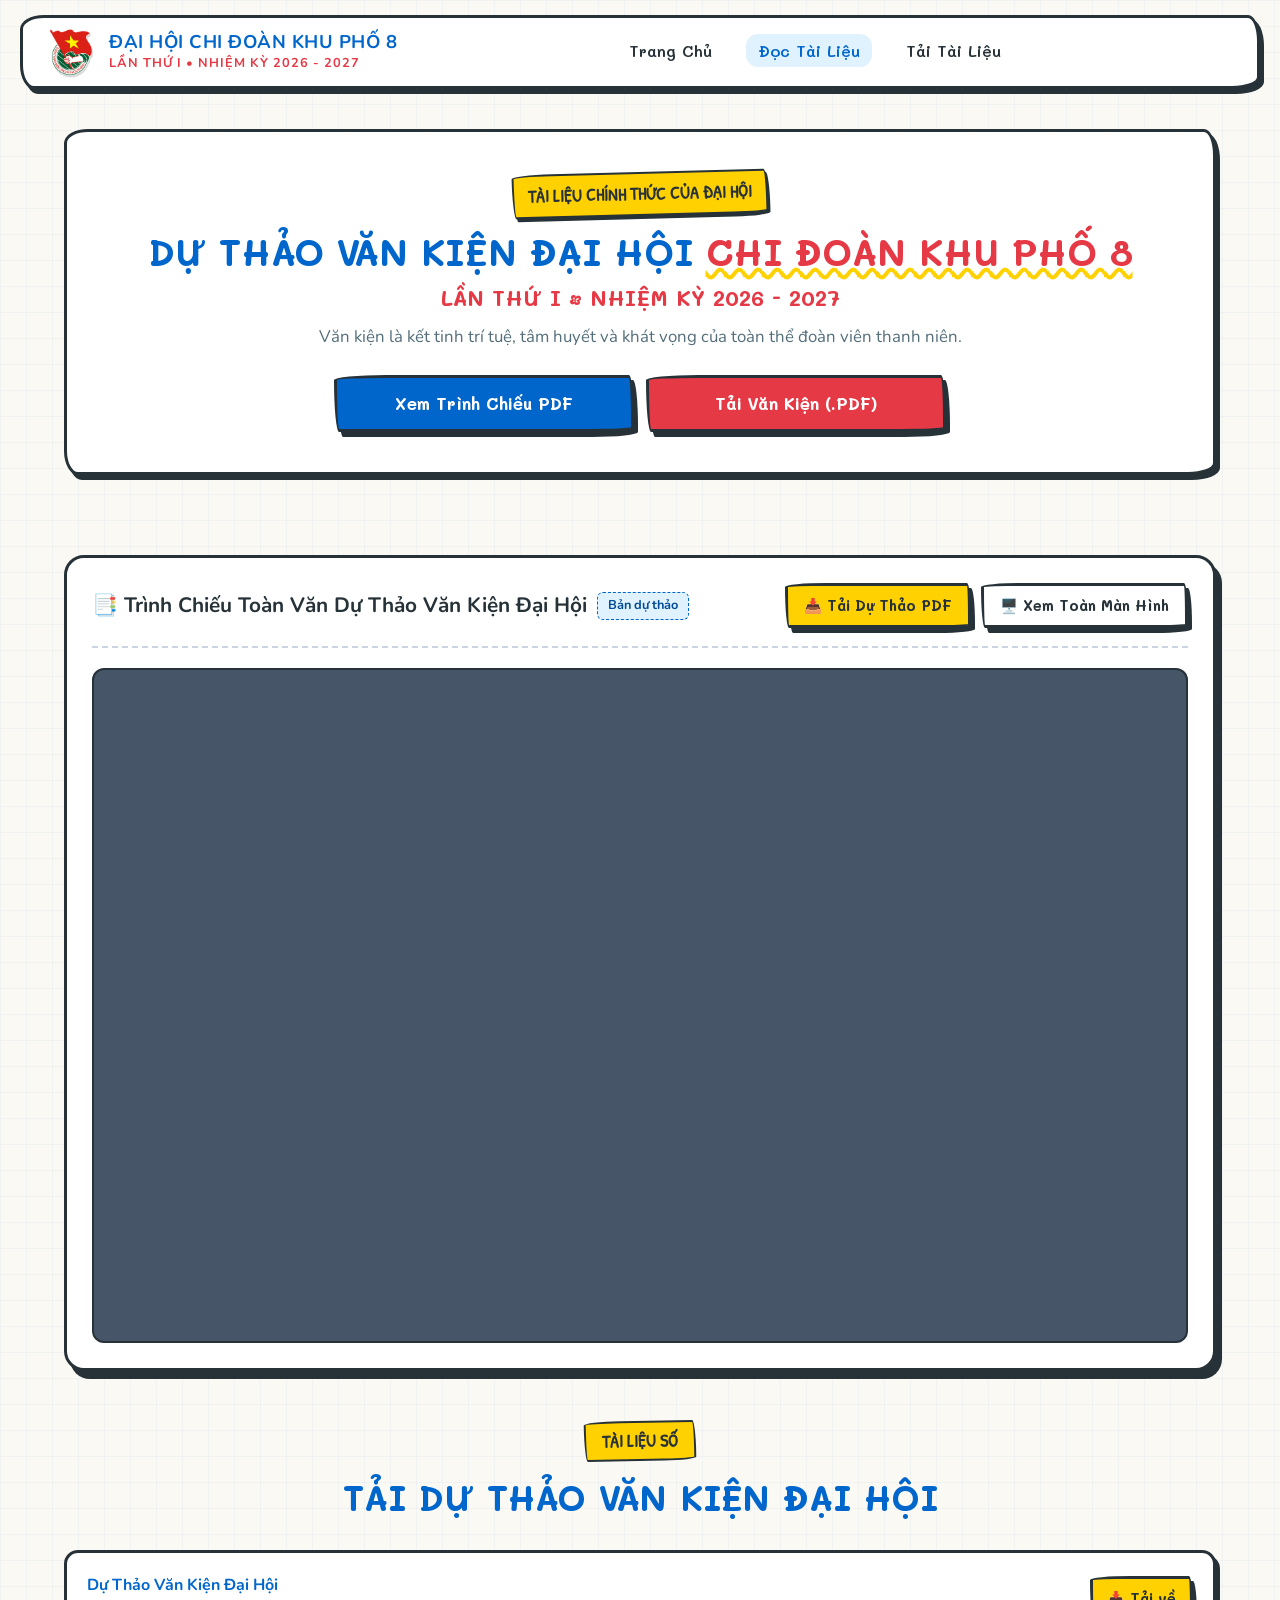
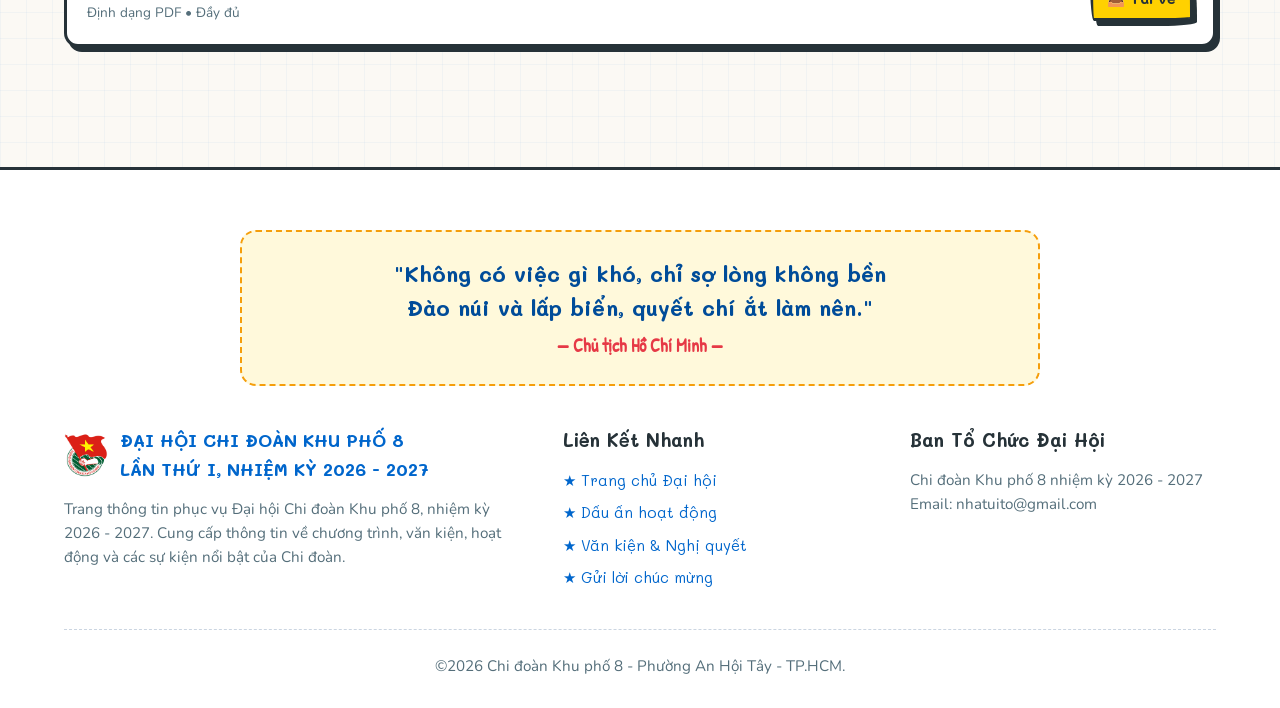
==== vankien.html @ ec55c050 "Deploy Dai Hoi website" ====
<!DOCTYPE html>
<html lang="vi">
<head>
  <meta charset="UTF-8">
  <meta name="viewport" content="width=device-width, initial-scale=1.0">
  <title>Đại hội Chi đoàn Khu phố 8 | Văn kiện Đại hội 2026 - 2027</title>
  <meta name="description" content="Tra cứu và tải Văn kiện Đại hội Chi đoàn Khu phố 8, nhiệm kỳ 2026 - 2027.">
  <link rel="stylesheet" href="css/style.css">
  <link rel="icon" type="image/png" href="assets/images/logo_doan.png">
</head>
<body class="page-vankien">

  <!-- ====================================================================
       NAVBAR (HAND-DRAWN HEADER)
       ==================================================================== -->
  <header class="navbar-wrap">
    <nav class="navbar">
      <a href="index.html" class="nav-brand">
        <img src="assets/images/logo_doan.png" alt="Logo Đoàn TNCS Hồ Chí Minh" class="nav-logo">
        <div class="nav-titles">
          <span class="nav-title-main">ĐẠI HỘI CHI ĐOÀN KHU PHỐ 8</span>
          <span class="nav-title-sub">LẦN THỨ I • NHIỆM KỲ 2026 - 2027</span>
        </div>
      </a>

      <ul class="nav-menu" id="nav-menu">
        <li><a href="index.html#hero" class="nav-link">Trang Chủ</a></li>
        <!-- <li><a href="index.html#hoat-dong" class="nav-link">Recap Hoạt Động</a></li> -->
        <li><a href="#doc-viewer" class="nav-link active">Đọc Tài Liệu</a></li>
        <!-- <li><a href="#doc-summary" class="nav-link">Tóm Tắt Nội Dung</a></li> -->
        <li><a href="#doc-downloads" class="nav-link">Tải Tài Liệu</a></li>
      </ul>

      <div class="nav-cta">
        <button class="nav-toggle" id="nav-toggle-btn" aria-label="Menu">
          ☰
        </button>
      </div>
    </nav>
  </header>

  <main>
    <!-- ====================================================================
         HERO SECTION: VĂN KIỆN ĐẠI HỘI
         ==================================================================== -->
    <section class="vankien-hero">
      <div class="container">
        <div class="vankien-banner">
          <span class="hero-badge vankien-banner-badge">TÀI LIỆU CHÍNH THỨC CỦA ĐẠI HỘI</span>
          <h1 class="hero-title-main vankien-banner-title">
            DỰ THẢO VĂN KIỆN ĐẠI HỘI <span>CHI ĐOÀN KHU PHỐ 8</span>
          </h1>
          <div class="vankien-banner-unit">
            LẦN THỨ I • NHIỆM KỲ 2026 - 2027
          </div>
          <p class="vankien-banner-copy">
            Văn kiện là kết tinh trí tuệ, tâm huyết và khát vọng của toàn thể đoàn viên thanh niên.
          </p>

          <div class="vankien-banner-actions">
            <a href="#doc-viewer" class="btn btn-primary">
              Xem Trình Chiếu PDF
            </a>
            <a href="assets/docs/vankien-daihoi.pdf" download="Van-Kien-Dai-Hoi-Doan.pdf" class="btn btn-accent">
              Tải Văn Kiện (.PDF)
            </a>
            <!-- <a href="assets/docs/vankien-daihoi.pdf" target="_blank" class="btn btn-outline">
              ↗️ Mở Trong Tab Mới
            </a> -->
          </div>
        </div>
      </div>
    </section>

    <!-- ====================================================================
         SECTION: TRÌNH CHIẾU DỰ THẢO VĂN KIỆN ĐẠI HỘI
         ==================================================================== -->
    <section id="doc-viewer" class="vankien-document-section">
      <div class="container">
        <div class="pdf-viewer-section">
          <!-- Viewer Toolbar -->
          <div class="viewer-toolbar">
            <div class="viewer-title">
              <span>📑 Trình Chiếu Toàn Văn Dự Thảo Văn Kiện Đại Hội</span>
              <span class="card-pill">Bản dự thảo</span>
            </div>

            <div class="viewer-actions">
              <a href="assets/docs/vankien-daihoi.pdf" download="Du-Thao-Van-Kien-Dai-Hoi.pdf" class="btn btn-yellow">
                📥 Tải Dự Thảo PDF
              </a>
              <a href="assets/docs/vankien-daihoi.pdf" target="_blank" rel="noopener noreferrer" class="btn btn-outline">
                🖥️ Xem Toàn Màn Hình
              </a>
            </div>
          </div>

          <!-- Embedded PDF Viewer Container -->
          <div class="pdf-frame-container">
            <object data="assets/docs/vankien-daihoi.pdf" type="application/pdf" width="100%" height="100%" aria-label="Bản xem trước PDF: Dự thảo Văn kiện Đại hội">
              <!-- Fallback iframe -->
              <iframe src="assets/docs/vankien-daihoi.pdf" title="Trình chiếu Dự thảo Văn kiện Đại hội" width="100%" height="100%">
                <div style="background: #ffffff; padding: 40px; text-align: center; height: 100%; display: flex; flex-direction: column; align-items: center; justify-content: center;">
                  <h3 style="font-size: 1.4rem; color: var(--primary-blue); margin-bottom: 12px;">Trình duyệt không thể hiển thị PDF trực tiếp</h3>
                  <p style="color: var(--ink-muted); margin-bottom: 20px; max-width: 500px;">
                    Quý đại biểu vui lòng tải Dự thảo Văn kiện hoặc mở trong tab mới để tiếp tục xem.
                  </p>
                  <a href="assets/docs/vankien-daihoi.pdf" download="Du-Thao-Van-Kien-Dai-Hoi.pdf" class="btn btn-primary">
                    📥 Tải Dự Thảo Văn Kiện PDF
                  </a>
                </div>
              </iframe>
            </object>
          </div>
        </div>

        <!-- ====================================================================
             QUICK DOWNLOADS SECTION
             ==================================================================== -->
        <div id="doc-downloads" class="vankien-downloads">
          <div class="section-header vankien-downloads-header">
            <span class="section-tag">TÀI LIỆU SỐ</span>
            <h2 class="section-title">TẢI DỰ THẢO VĂN KIỆN ĐẠI HỘI</h2>
          </div>

          <div class="vankien-download-grid">
            <!-- File 1 -->
            <div class="vankien-download-card">
              <div class="vankien-download-card-copy">
                <div style="font-weight: bold; color: var(--primary-blue); margin-bottom: 4px;">Dự Thảo Văn Kiện Đại Hội</div>
                <div style="font-size: 0.85rem; color: var(--ink-muted);">Định dạng PDF • Đầy đủ</div>
              </div>
              <a href="assets/docs/vankien-daihoi.pdf" download class="btn btn-yellow vankien-download-card-btn">
                📥 Tải về
              </a>
            </div>
          </div>
        </div>

      </div>
    </section>
  </main>

  <!-- ====================================================================
       FOOTER
       ==================================================================== -->
  <footer class="footer">
    <div class="container">
      <!-- Quote Box -->
      <div class="footer-quote-box">
        <div class="footer-quote">
          "Không có việc gì khó, chỉ sợ lòng không bền<br>
          Đào núi và lấp biển, quyết chí ắt làm nên."
        </div>
        <div style="font-family: 'Patrick Hand', cursive; font-size: 1.15rem; font-weight: bold; color: var(--primary-red); margin-top: 6px;">
          — Chủ tịch Hồ Chí Minh —
        </div>
      </div>

      <div class="footer-grid">
        <div>
          <div class="footer-logo-wrap">
            <img src="assets/images/logo_doan.png" alt="Logo Đoàn" style="width: 44px; height: 44px;">
            <div style="font-family: 'Mali', cursive; font-weight: 700; color: var(--primary-blue); font-size: 1.1rem;">
              ĐẠI HỘI CHI ĐOÀN KHU PHỐ 8<br>
              LẦN THỨ I, NHIỆM KỲ 2026 - 2027
            </div>
          </div>
          <p style="font-size: 0.95rem; color: var(--ink-muted); line-height: 1.6;">
            Trang thông tin phục vụ Đại hội Chi đoàn Khu phố 8, nhiệm kỳ 2026 - 2027. Cung cấp thông tin về chương trình, văn kiện, hoạt động và các sự kiện nổi bật của Chi đoàn.
          </p>
        </div>

        <div>
          <h4 style="font-size: 1.15rem; color: var(--ink-color); margin-bottom: 12px;">Liên Kết Nhanh</h4>
          <ul style="list-style: none; display: flex; flex-direction: column; gap: 8px; font-family: 'Mali', cursive; font-size: 0.95rem;">
            <li><a href="index.html#hero" style="color: var(--primary-blue);">★ Trang chủ Đại hội</a></li>
            <li><a href="index.html#hoat-dong" style="color: var(--primary-blue);">★ Dấu ấn hoạt động</a></li>
            <li><a href="#doc-viewer" style="color: var(--primary-blue);">★ Văn kiện & Nghị quyết</a></li>
            <li><a href="index.html#luu-but" style="color: var(--primary-blue);">★ Gửi lời chúc mừng</a></li>
          </ul>
        </div>

        <div>
          <h4 style="font-size: 1.15rem; color: var(--ink-color); margin-bottom: 12px;">Ban Tổ Chức Đại Hội</h4>
          <p style="font-size: 0.95rem; color: var(--ink-muted); line-height: 1.6;">
            Chi đoàn Khu phố 8 nhiệm kỳ 2026 - 2027<br>
            Email: nhatuito@gmail.com<br>
          </p>
        </div>
      </div>

      <div class="footer-bottom">
        <p>©2026 Chi đoàn Khu phố 8 - Phường An Hội Tây - TP.HCM.</p>
      </div>
    </div>
  </footer>

  <script src="js/main.js"></script>
</body>
</html>
---- css/style.css ----
/* ====================================================================
   TRANG WEB ĐẠI HỘI ĐOÀN TNCS HỒ CHÍ MINH - PHONG CÁCH HAND-DRAWN
   ==================================================================== */

@import url('https://fonts.googleapis.com/css2?family=Mali:ital,wght@0,400;0,600;0,700;1,400&family=Nunito:wght@400;600;700;800&family=Patrick+Hand&display=swap');

:root {
  --primary-blue: #0066cc;
  --primary-blue-dark: #004c99;
  --primary-blue-light: #e0f2fe;
  --primary-red: #e63946;
  --primary-red-dark: #c1121f;
  --primary-red-light: #ffe5e7;
  --gold-yellow: #ffd100;
  --gold-yellow-light: #fff9db;
  --fresh-green: #2a9d8f;
  --fresh-green-light: #e8f5e9;
  --ink-color: #263238;
  --ink-muted: #546e7a;
  --paper-bg: #fbf9f4;
  --card-bg: #ffffff;
  --sketch-border: 3px solid var(--ink-color);
  --sketch-border-thin: 2px solid var(--ink-color);
  
  /* Hand-drawn organic border-radius */
  --sketch-radius-1: 255px 15px 225px 15px / 15px 225px 15px 255px;
  --sketch-radius-2: 20px 255px 20px 255px / 255px 20px 255px 20px;
  --sketch-radius-box: 24px 12px 28px 14px / 14px 26px 12px 24px;
  --sketch-radius-btn: 255px 25px 225px 25px / 25px 225px 25px 255px;

  /* Hand-drawn shadow */
  --sketch-shadow: 4px 5px 0px var(--ink-color);
  --sketch-shadow-hover: 6px 8px 0px var(--ink-color);
  --sketch-shadow-sm: 2px 3px 0px var(--ink-color);
}

/* Base Reset & Notebook Paper Background */
* {
  box-sizing: border-box;
  margin: 0;
  padding: 0;
}

html {
  scroll-behavior: smooth;
  overflow-x: hidden;
}

body {
  font-family: 'Nunito', -apple-system, BlinkMacSystemFont, sans-serif;
  background-color: var(--paper-bg);
  /* Hand-drawn subtle grid/notebook paper pattern */
  background-image: 
    linear-gradient(rgba(0, 102, 204, 0.04) 1px, transparent 1px),
    linear-gradient(90deg, rgba(0, 102, 204, 0.04) 1px, transparent 1px);
  background-size: 26px 26px;
  color: var(--ink-color);
  line-height: 1.6;
  overflow-x: hidden;
  word-break: break-word;
}

h1, h2, h3, h4, .handwritten {
  font-family: 'Mali', 'Patrick Hand', cursive, sans-serif;
}

a {
  color: inherit;
  text-decoration: none;
}

img, svg {
  max-width: 100%;
  height: auto;
  display: block;
}

.container {
  max-width: 1200px;
  margin: 0 auto;
  padding: 0 24px;
}

/* Washi Tape / Push Pin Decorations */
.washi-tape {
  position: absolute;
  top: -12px;
  left: 50%;
  transform: translateX(-50%) rotate(-1.5deg);
  width: 110px;
  height: 24px;
  background: rgba(255, 209, 0, 0.85);
  border-left: 2px dashed #b45309;
  border-right: 2px dashed #b45309;
  box-shadow: 0 1px 3px rgba(0, 0, 0, 0.1);
  z-index: 5;
  pointer-events: none;
}

.washi-tape-blue {
  background: rgba(56, 189, 248, 0.75);
  border-color: #0284c7;
}

.washi-tape-pink {
  background: rgba(255, 93, 143, 0.75);
  border-color: #e63946;
}

.push-pin {
  position: absolute;
  top: -10px;
  left: 50%;
  transform: translateX(-50%);
  width: 18px;
  height: 18px;
  background: var(--primary-red);
  border: 2px solid var(--ink-color);
  border-radius: 50%;
  box-shadow: 2px 2px 0 rgba(0,0,0,0.25);
  z-index: 5;
}

.push-pin::after {
  content: '';
  position: absolute;
  top: 3px;
  left: 3px;
  width: 4px;
  height: 4px;
  background: #ffffff;
  border-radius: 50%;
}

/* Hand-drawn Buttons */
.btn {
  display: inline-flex;
  align-items: center;
  justify-content: center;
  gap: 10px;
  font-family: 'Mali', cursive, sans-serif;
  font-weight: 700;
  font-size: 1.05rem;
  padding: 12px 26px;
  border: var(--sketch-border);
  border-radius: var(--sketch-radius-btn);
  box-shadow: var(--sketch-shadow);
  cursor: pointer;
  transition: all 0.2s cubic-bezier(0.34, 1.56, 0.64, 1);
  text-align: center;
  position: relative;
  user-select: none;
}

.btn:hover {
  transform: translate(-2px, -3px);
  box-shadow: var(--sketch-shadow-hover);
}

.btn:active {
  transform: translate(2px, 3px);
  box-shadow: var(--sketch-shadow-sm);
}

.btn-primary {
  background-color: var(--primary-blue);
  color: #ffffff;
}

.btn-primary:hover {
  background-color: #0077e6;
}

.btn-accent {
  background-color: var(--primary-red);
  color: #ffffff;
}

.btn-accent:hover {
  background-color: #ff4757;
}

.btn-yellow {
  background-color: var(--gold-yellow);
  color: var(--ink-color);
}

.btn-yellow:hover {
  background-color: #ffe066;
}

.btn-outline {
  background-color: #ffffff;
  color: var(--ink-color);
}

.btn-outline:hover {
  background-color: #fff9db;
}

/* Header & Navigation */
.navbar-wrap {
  position: sticky;
  top: 15px;
  z-index: 100;
  margin-bottom: 25px;
  padding: 0 20px;
}

.navbar {
  display: flex;
  align-items: center;
  justify-content: space-between;
  background: #ffffff;
  border: var(--sketch-border);
  border-radius: var(--sketch-radius-box);
  padding: 10px 24px;
  box-shadow: var(--sketch-shadow);
  backdrop-filter: blur(8px);
}

.nav-brand {
  display: flex;
  align-items: center;
  gap: 14px;
}

.nav-logo {
  width: 48px;
  height: 48px;
  object-fit: contain;
  filter: drop-shadow(1px 2px 0px rgba(0,0,0,0.15));
  transition: transform 0.3s ease;
}

.nav-brand:hover .nav-logo {
  transform: rotate(8deg) scale(1.08);
}

.nav-titles {
  display: flex;
  flex-direction: column;
}

.nav-title-main {
  font-size: 1.15rem;
  font-weight: 700;
  color: var(--primary-blue);
  letter-spacing: 0.5px;
  line-height: 1.2;
}

.nav-title-sub {
  font-size: 0.8rem;
  font-weight: 700;
  color: var(--primary-red);
  letter-spacing: 1px;
}

.nav-menu {
  display: flex;
  align-items: center;
  gap: 22px;
  list-style: none;
}

.nav-link {
  font-family: 'Mali', cursive, sans-serif;
  font-weight: 600;
  font-size: 1rem;
  color: var(--ink-color);
  padding: 6px 12px;
  border-radius: 12px;
  transition: all 0.2s ease;
  position: relative;
}

.nav-link:hover, .nav-link.active {
  color: var(--primary-blue);
  background-color: var(--primary-blue-light);
  transform: rotate(-1deg);
}

.nav-link.highlight {
  background-color: var(--gold-yellow-light);
  border: 2px dashed #f59e0b;
  color: #b45309;
}

.nav-cta {
  display: flex;
  align-items: center;
  gap: 12px;
}

.nav-action {
  padding: 8px 18px;
  font-size: 0.95rem;
}

.nav-toggle {
  display: none;
  background: none;
  border: var(--sketch-border-thin);
  border-radius: 8px;
  padding: 6px 10px;
  font-size: 1.3rem;
  cursor: pointer;
}

/* ====================================================================
   HERO SECTION
   ==================================================================== */
.hero-section {
  padding: 30px 0 60px 0;
  position: relative;
}

.hero-card {
  background: #ffffff;
  border: var(--sketch-border);
  border-radius: 30px 15px 35px 18px / 18px 32px 16px 30px;
  box-shadow: 6px 8px 0px var(--ink-color);
  padding: 40px;
  position: relative;
  overflow: hidden;
}

/* Background doodle accents */
.doodle-stamp {
  position: absolute;
  top: 30px;
  right: 35px;
  width: 110px;
  height: 110px;
  pointer-events: none;
  z-index: 10;
  opacity: 0.85;
  transition: transform 0.4s ease;
}

.doodle-stamp:hover {
  transform: rotate(5deg) scale(1.1);
}

.hero-grid {
  display: grid;
  grid-template-columns: 1fr 1.15fr;
  gap: 40px;
  align-items: center;
}

.hero-badge-wrap {
  display: inline-block;
  margin-bottom: 16px;
}

.hero-badge {
  display: inline-flex;
  align-items: center;
  gap: 8px;
  background-color: var(--gold-yellow);
  color: var(--ink-color);
  font-family: 'Patrick Hand', cursive, sans-serif;
  font-size: 1.1rem;
  font-weight: bold;
  padding: 6px 18px;
  border: var(--sketch-border-thin);
  border-radius: var(--sketch-radius-btn);
  box-shadow: var(--sketch-shadow-sm);
  transform: rotate(-1.5deg);
}

.hero-title-main {
  font-size: 2.3rem;
  font-weight: 700;
  color: var(--primary-blue);
  line-height: 1.25;
  margin-bottom: 8px;
}

.hero-title-main span {
  color: var(--primary-red);
  text-decoration: underline wavy var(--gold-yellow) 4px;
}

.hero-unit-name {
  font-family: 'Mali', cursive, sans-serif;
  font-size: 1.45rem;
  font-weight: 700;
  color: var(--ink-color);
  margin-bottom: 6px;
}

.hero-term {
  display: inline-block;
  background: var(--primary-blue-light);
  color: var(--primary-blue-dark);
  font-family: 'Patrick Hand', cursive, sans-serif;
  font-size: 1.2rem;
  font-weight: bold;
  padding: 4px 14px;
  border: 2px dashed var(--primary-blue);
  border-radius: 8px;
  margin-bottom: 20px;
}

.hero-slogan-box {
  background: #fffbeb;
  border-left: 5px solid var(--gold-yellow);
  padding: 14px 18px;
  border-radius: 12px;
  margin-bottom: 28px;
  box-shadow: 2px 2px 0 rgba(0,0,0,0.06);
}

.slogan-label {
  font-size: 0.85rem;
  font-weight: 800;
  color: #b45309;
  text-transform: uppercase;
  letter-spacing: 1px;
  margin-bottom: 4px;
}

.slogan-text {
  font-family: 'Mali', cursive, sans-serif;
  font-size: 1.15rem;
  font-weight: 700;
  color: var(--primary-red-dark);
}

.hero-buttons {
  display: flex;
  flex-wrap: wrap;
  gap: 16px;
}

.hero-illustration-wrap {
  position: relative;
  border: var(--sketch-border);
  border-radius: 20px 24px 18px 22px / 22px 18px 24px 20px;
  background: #ffffff;
  padding: 12px;
  box-shadow: 5px 6px 0 var(--ink-color);
  animation: heroFloat 5s ease-in-out infinite;
  overflow: visible;
  transition: transform 0.3s ease;
}

.hero-illustration-wrap:hover {
  transform: translateY(-6px) scale(1.015);
  box-shadow: 7px 9px 0 var(--ink-color);
}

@keyframes heroFloat {
  0%, 100% {
    transform: translateY(0px) rotate(0deg);
  }
  50% {
    transform: translateY(-8px) rotate(0.6deg);
  }
}

.hero-illustration {
  width: 100%;
  height: auto;
  border-radius: 12px;
  display: block;
}

/* Floating interactive sparkles and hearts overlay */
.hero-anim-overlay {
  position: absolute;
  top: 0;
  left: 0;
  right: 0;
  bottom: 0;
  pointer-events: none;
  border-radius: 14px;
  overflow: hidden;
  z-index: 5;
}

@keyframes floatParticle {
  0%, 100% {
    transform: translateY(0px) scale(1) rotate(0deg);
    opacity: 0.9;
  }
  50% {
    transform: translateY(-12px) scale(1.25) rotate(14deg);
    opacity: 1;
  }
}

.anim-float-star, .anim-float-heart, .anim-float-note {
  position: absolute;
  animation: floatParticle 3s ease-in-out infinite;
  filter: drop-shadow(0 2px 4px rgba(0,0,0,0.2));
  user-select: none;
}

.star-1 { top: 8%; left: 8%; animation-delay: 0s; font-size: 1.4rem; }
.star-2 { top: 12%; right: 12%; animation-delay: 1.2s; font-size: 1.5rem; }
.star-3 { bottom: 25%; left: 6%; animation-delay: 0.6s; font-size: 1.2rem; }
.heart-1 { top: 40%; right: 6%; animation-delay: 1.8s; font-size: 1.3rem; }
.note-1 { top: 22%; left: 28%; animation-delay: 0.9s; font-size: 1.2rem; }
.note-2 { top: 25%; right: 28%; animation-delay: 2.1s; font-size: 1.3rem; }

.hero-float-tag {
  position: absolute;
  bottom: -15px;
  left: 20px;
  background: #ffffff;
  border: var(--sketch-border-thin);
  border-radius: 12px;
  padding: 8px 16px;
  font-family: 'Patrick Hand', cursive, sans-serif;
  font-size: 1.05rem;
  color: var(--fresh-green);
  font-weight: bold;
  box-shadow: var(--sketch-shadow-sm);
  transform: rotate(-2deg);
}

/* ====================================================================
   SECTION 2: SLOGAN & CORE VALUES
   ==================================================================== */
.values-section {
  padding: 40px 0 60px 0;
}

.section-header {
  text-align: center;
  margin-bottom: 45px;
  position: relative;
}

.section-tag {
  display: inline-block;
  background: var(--gold-yellow);
  color: var(--ink-color);
  font-family: 'Patrick Hand', cursive, sans-serif;
  font-size: 1.1rem;
  font-weight: bold;
  padding: 4px 16px;
  border: var(--sketch-border-thin);
  border-radius: var(--sketch-radius-btn);
  transform: rotate(-1deg);
  margin-bottom: 8px;
}

.section-title {
  font-size: 2.2rem;
  font-weight: 700;
  color: var(--primary-blue);
}

.section-subtitle {
  font-size: 1.1rem;
  color: var(--ink-muted);
  max-width: 650px;
  margin: 8px auto 0;
}

.values-grid {
  display: grid;
  grid-template-columns: repeat(auto-fit, minmax(210px, 1fr));
  gap: 24px;
}

.value-card {
  background: #ffffff;
  border: var(--sketch-border);
  border-radius: 18px;
  padding: 26px 20px;
  text-align: center;
  box-shadow: var(--sketch-shadow);
  transition: all 0.25s ease;
  position: relative;
}

.value-card:hover {
  transform: translateY(-6px) rotate(1deg);
  box-shadow: var(--sketch-shadow-hover);
}

.value-card:nth-child(even):hover {
  transform: translateY(-6px) rotate(-1deg);
}

.value-icon {
  font-size: 2.5rem;
  margin-bottom: 12px;
}

.value-title {
  font-size: 1.3rem;
  font-weight: 700;
  color: var(--primary-blue);
  margin-bottom: 8px;
}

.value-card:nth-child(1) .value-title { color: var(--primary-red); }
.value-card:nth-child(2) .value-title { color: var(--primary-blue); }
.value-card:nth-child(3) .value-title { color: #f59e0b; }
.value-card:nth-child(4) .value-title { color: var(--fresh-green); }
.value-card:nth-child(5) .value-title { color: #8b5cf6; }

.value-desc {
  font-size: 0.92rem;
  color: var(--ink-muted);
  line-height: 1.5;
}

/* ====================================================================
   SECTION 3: RECAP HOẠT ĐỘNG CHI ĐOÀN (SCRAPBOOK PHOTO WALL)
   ==================================================================== */
.recap-section {
  padding: 60px 0 80px 0;
  position: relative;
}

.filter-bar {
  display: flex;
  flex-wrap: wrap;
  justify-content: center;
  gap: 12px;
  margin-bottom: 40px;
}

.filter-btn {
  background: #ffffff;
  border: var(--sketch-border-thin);
  border-radius: 20px;
  padding: 8px 18px;
  font-family: 'Patrick Hand', cursive, sans-serif;
  font-size: 1.1rem;
  font-weight: bold;
  color: var(--ink-color);
  cursor: pointer;
  box-shadow: var(--sketch-shadow-sm);
  transition: all 0.2s ease;
}

.filter-btn:hover {
  transform: translate(-2px, -2px);
  background-color: var(--gold-yellow-light);
}

.filter-btn.active {
  background-color: var(--primary-blue);
  color: #ffffff;
  border-color: var(--ink-color);
  transform: rotate(-1.5deg);
}

.scrapbook-grid {
  display: grid;
  grid-template-columns: repeat(auto-fit, minmax(min(100%, 320px), 1fr));
  gap: 32px 24px;
}

/* Polaroid Scrapbook Card */
.polaroid-card {
  background: #ffffff;
  border: var(--sketch-border);
  border-radius: 14px;
  padding: 16px 16px 24px 16px;
  box-shadow: var(--sketch-shadow);
  position: relative;
  transition: all 0.3s cubic-bezier(0.34, 1.56, 0.64, 1);
  display: flex;
  flex-direction: column;
}

.polaroid-card:nth-child(3n+1) {
  transform: rotate(-1.2deg);
}

.polaroid-card:nth-child(3n+2) {
  transform: rotate(1.4deg);
}

.polaroid-card:nth-child(3n) {
  transform: rotate(-0.8deg);
}

.polaroid-card:hover {
  transform: translateY(-8px) scale(1.02) rotate(0deg);
  box-shadow: var(--sketch-shadow-hover);
  z-index: 10;
}

.card-tape {
  position: absolute;
  top: -12px;
  left: 30px;
  width: 90px;
  height: 22px;
  background: rgba(255, 209, 0, 0.85);
  border: 1px dashed #d97706;
  transform: rotate(-4deg);
  z-index: 4;
}

.polaroid-card:nth-child(even) .card-tape {
  left: auto;
  right: 30px;
  transform: rotate(5deg);
  background: rgba(56, 189, 248, 0.8);
  border-color: #0284c7;
}

.card-img-wrap {
  width: 100%;
  aspect-ratio: 4 / 3;
  overflow: hidden;
  border: var(--sketch-border-thin);
  border-radius: 8px;
  background: #f1f5f9;
  position: relative;
  cursor: pointer;
}

.card-img-wrap img {
  width: 100%;
  height: 100%;
  object-fit: cover;
  transition: transform 0.4s ease;
}

.polaroid-card:hover .card-img-wrap img {
  transform: scale(1.05);
}

.card-category-badge {
  position: absolute;
  bottom: 10px;
  left: 10px;
  max-width: calc(100% - 20px);
  background: rgba(38, 50, 56, 0.88);
  color: #ffffff;
  font-family: 'Patrick Hand', cursive, sans-serif;
  font-size: 0.95rem;
  padding: 3px 10px;
  border-radius: 6px;
  line-height: 1.3;
  overflow-wrap: break-word;
  backdrop-filter: blur(4px);
}

.card-body {
  padding-top: 18px;
  flex: 1;
  display: flex;
  flex-direction: column;
}

.card-meta {
  display: flex;
  justify-content: space-between;
  flex-wrap: wrap;
  align-items: center;
  gap: 4px 12px;
  font-family: 'Patrick Hand', cursive, sans-serif;
  font-size: 1.05rem;
  color: var(--ink-muted);
  margin-bottom: 8px;
}

.card-date {
  color: var(--primary-red);
  font-weight: bold;
}

.card-title {
  font-size: 1.3rem;
  font-weight: 700;
  color: var(--ink-color);
  line-height: 1.35;
  margin-bottom: 10px;
}

.card-desc {
  font-size: 0.95rem;
  color: #475569;
  line-height: 1.55;
  margin-bottom: 16px;
  flex: 1;
}

.card-highlights {
  display: flex;
  flex-wrap: wrap;
  gap: 8px;
  margin-bottom: 16px;
}

.card-pill {
  font-size: 0.8rem;
  font-weight: 700;
  padding: 4px 10px;
  background: var(--primary-blue-light);
  color: var(--primary-blue-dark);
  border-radius: 6px;
  border: 1px dashed var(--primary-blue);
}

.card-footer {
  display: flex;
  align-items: center;
  justify-content: space-between;
  border-top: 2px dashed #cbd5e1;
  padding-top: 14px;
}

.card-action {
  font-family: 'Mali', cursive, sans-serif;
  font-weight: 700;
  font-size: 0.95rem;
  color: var(--primary-blue);
  cursor: pointer;
  display: inline-flex;
  align-items: center;
  gap: 6px;
  transition: color 0.2s;
}

.card-action[type="button"] {
  padding: 0;
  border: 0;
  background: transparent;
  text-align: left;
}

.card-action[type="button"]:focus-visible {
  outline: 2px solid var(--primary-blue);
  outline-offset: 3px;
  border-radius: 4px;
}

.card-action:hover {
  color: var(--primary-red);
}

.card-reactions {
  display: flex;
  align-items: center;
  gap: 8px;
}

.reaction-btn {
  background: none;
  border: 1px solid #cbd5e1;
  border-radius: 14px;
  padding: 3px 8px;
  font-size: 0.85rem;
  cursor: pointer;
  display: inline-flex;
  align-items: center;
  gap: 4px;
  transition: all 0.2s ease;
}

.reaction-btn:hover {
  background-color: var(--primary-red-light);
  border-color: var(--primary-red);
}

/* ====================================================================
   SECTION 4: DẤU ẤN BẰNG CON SỐ (INFOGRAPHIC NOTEBOOK)
   ==================================================================== */
.stats-section {
  padding: 50px 0 70px 0;
}

.stats-card {
  background: #ffffff;
  border: var(--sketch-border);
  border-radius: var(--sketch-radius-box);
  box-shadow: var(--sketch-shadow);
  padding: 40px 30px;
  position: relative;
}

.stats-grid {
  display: grid;
  grid-template-columns: repeat(auto-fit, minmax(190px, 1fr));
  gap: 30px;
}

.stat-item {
  text-align: center;
  position: relative;
  padding: 15px;
  border-radius: 14px;
  background: var(--paper-bg);
  border: 2px dashed #cbd5e1;
}

.stat-num {
  font-family: 'Patrick Hand', cursive, sans-serif;
  font-size: 3.2rem;
  font-weight: bold;
  line-height: 1;
  color: var(--primary-blue);
  margin-bottom: 6px;
}

.stat-item:nth-child(1) .stat-num { color: var(--primary-blue); }
.stat-item:nth-child(2) .stat-num { color: var(--primary-red); }
.stat-item:nth-child(3) .stat-num { color: var(--fresh-green); }
.stat-item:nth-child(4) .stat-num { color: #f59e0b; }
.stat-item:nth-child(5) .stat-num { color: #8b5cf6; }

.stat-label {
  font-size: 1rem;
  font-weight: 700;
  color: var(--ink-color);
  line-height: 1.4;
}

/* ====================================================================
   SECTION 5: GÓC LƯU BÚT & LỜI CHÚC ĐẠI HỘI
   ==================================================================== */
.wishes-section {
  padding: 50px 0 80px 0;
}

.corkboard {
  background: #fbf5eb;
  border: 4px solid #8d6e63;
  border-radius: 20px;
  box-shadow: inset 0 0 20px rgba(141, 110, 99, 0.25), 6px 8px 0 var(--ink-color);
  padding: 35px;
  margin-top: 30px;
  position: relative;
}

.corkboard-grid {
  display: grid;
  grid-template-columns: repeat(auto-fill, minmax(260px, 1fr));
  gap: 25px;
  margin-bottom: 35px;
}

.sticky-note {
  padding: 22px 18px;
  border-radius: 4px;
  box-shadow: 2px 4px 8px rgba(0,0,0,0.12);
  position: relative;
  transition: transform 0.2s;
  min-height: 160px;
  display: flex;
  flex-direction: column;
  justify-content: space-between;
}

.sticky-note:hover {
  transform: scale(1.04) rotate(0deg) !important;
  z-index: 5;
}

.sticky-yellow { background: #fef08a; border-left: 3px solid #eab308; }
.sticky-blue { background: #bae6fd; border-left: 3px solid #0284c7; }
.sticky-pink { background: #fbcfe8; border-left: 3px solid #db2777; }
.sticky-green { background: #bbf7d0; border-left: 3px solid #16a34a; }

.sticky-msg {
  font-family: 'Patrick Hand', cursive, sans-serif;
  font-size: 1.25rem;
  color: var(--ink-color);
  line-height: 1.4;
  margin-bottom: 12px;
}

.sticky-author {
  font-family: 'Mali', cursive, sans-serif;
  font-weight: 700;
  font-size: 0.95rem;
  text-align: right;
  color: #334155;
}

.wish-form-card {
  background: #ffffff;
  border: var(--sketch-border);
  border-radius: 16px;
  padding: 24px;
  max-width: 600px;
  margin: 0 auto;
  box-shadow: var(--sketch-shadow);
}

.form-group {
  margin-bottom: 16px;
}

.form-label {
  display: block;
  font-family: 'Mali', cursive, sans-serif;
  font-weight: 700;
  margin-bottom: 6px;
  font-size: 1rem;
}

.form-input, .form-textarea {
  width: 100%;
  padding: 10px 14px;
  border: 2px solid var(--ink-color);
  border-radius: 10px;
  font-family: inherit;
  font-size: 1rem;
  background: var(--paper-bg);
  outline: none;
}

.form-input:focus, .form-textarea:focus {
  border-color: var(--primary-blue);
  background: #ffffff;
}

/* ====================================================================
   TRANG VĂN KIỆN ĐẠI HỘI (VANKIEN.HTML)
   ==================================================================== */
.vankien-hero {
  padding: 30px 0 40px 0;
  text-align: center;
}

.page-vankien .nav-brand {
  min-width: 0;
  flex-shrink: 1;
}

.vankien-banner {
  background: #ffffff;
  border: var(--sketch-border);
  border-radius: var(--sketch-radius-box);
  padding: 40px 30px;
  box-shadow: var(--sketch-shadow);
  position: relative;
  margin-bottom: 40px;
}

.page-vankien .vankien-banner-title {
  max-width: 1100px;
  margin: 0 auto 8px;
  font-size: clamp(1.4rem, 3.5vw, 2.3rem);
  line-height: 1.25;
  overflow-wrap: break-word;
}

.vankien-banner-badge {
  max-width: 100%;
  justify-content: center;
  margin-bottom: 12px;
  padding: 6px 14px;
  font-size: clamp(0.88rem, 2.8vw, 1.1rem);
}

.vankien-banner-unit {
  font-family: 'Mali', cursive;
  font-size: clamp(1rem, 2.2vw, 1.35rem);
  font-weight: 700;
  color: var(--primary-red);
  line-height: 1.4;
  margin-bottom: 12px;
}

.vankien-banner-copy {
  max-width: 750px;
  margin: 0 auto 24px;
  color: var(--ink-muted);
  font-size: 1.05rem;
}

.vankien-banner-actions {
  display: flex;
  justify-content: center;
  flex-wrap: wrap;
  gap: 12px;
}

.vankien-banner-actions > .btn {
  flex: 1 1 220px;
  max-width: 300px;
}

.vankien-document-section {
  padding-bottom: 60px;
}

.doc-overview-grid {
  display: grid;
  grid-template-columns: repeat(auto-fit, minmax(260px, 1fr));
  gap: 24px;
  margin-bottom: 40px;
}

.doc-card {
  background: #ffffff;
  border: var(--sketch-border);
  border-radius: 16px;
  padding: 24px 20px;
  box-shadow: var(--sketch-shadow);
  transition: all 0.25s ease;
  display: flex;
  flex-direction: column;
  position: relative;
}

.doc-card:hover {
  transform: translateY(-5px);
  box-shadow: var(--sketch-shadow-hover);
}

.doc-card-icon {
  font-size: 2.2rem;
  margin-bottom: 12px;
}

.doc-card-title {
  font-size: 1.25rem;
  font-weight: 700;
  color: var(--primary-blue);
  margin-bottom: 8px;
}

.doc-card-desc {
  font-size: 0.95rem;
  color: var(--ink-muted);
  margin-bottom: 16px;
  flex: 1;
}

/* PDF Viewer Frame & Reader */
.pdf-viewer-section {
  background: #ffffff;
  border: var(--sketch-border);
  border-radius: 20px;
  box-shadow: 6px 8px 0 var(--ink-color);
  padding: 25px;
  margin-bottom: 50px;
}

.viewer-toolbar {
  display: flex;
  flex-wrap: wrap;
  align-items: center;
  justify-content: space-between;
  gap: 16px;
  padding-bottom: 18px;
  border-bottom: 2px dashed #cbd5e1;
  margin-bottom: 20px;
}

.viewer-title {
  font-size: 1.3rem;
  font-weight: 700;
  color: var(--ink-color);
  display: flex;
  flex-wrap: wrap;
  align-items: center;
  gap: 10px;
  min-width: 0;
  line-height: 1.4;
}

.viewer-title > span:first-child {
  min-width: 0;
}

.viewer-actions .btn {
  padding: 8px 16px;
  font-size: 0.9rem;
  white-space: normal;
}

.viewer-actions {
  display: flex;
  gap: 10px;
  flex-wrap: wrap;
}

.pdf-frame-container {
  width: 100%;
  height: clamp(480px, 75vh, 720px);
  border: 2px solid var(--ink-color);
  border-radius: 12px;
  overflow: hidden;
  background: #475569;
  position: relative;
}

.pdf-frame-container iframe, 
.pdf-frame-container object {
  width: 100%;
  height: 100%;
  border: none;
}

.vankien-downloads {
  margin-top: 50px;
}

.vankien-downloads-header {
  margin-bottom: 24px;
}

.vankien-download-grid {
  display: grid;
  grid-template-columns: repeat(auto-fit, minmax(min(100%, 280px), 1fr));
  gap: 20px;
}

.vankien-download-card {
  display: flex;
  align-items: center;
  justify-content: space-between;
  flex-wrap: wrap;
  gap: 16px;
  min-width: 0;
  padding: 20px;
  background: #ffffff;
  border: var(--sketch-border);
  border-radius: 14px;
  box-shadow: var(--sketch-shadow);
}

.vankien-download-card-copy {
  flex: 1 1 180px;
  min-width: 0;
}

.vankien-download-card-btn {
  flex: 0 0 auto;
  padding: 8px 14px;
  font-size: 0.9rem;
}

/* Interactive Tabs for Quick Document Summary */
.doc-summary-box {
  background: #f8fafc;
  border: 2px dashed #94a3b8;
  border-radius: 14px;
  padding: 24px;
  margin-top: 30px;
}

.summary-tabs {
  display: flex;
  gap: 10px;
  border-bottom: 2px solid #cbd5e1;
  padding-bottom: 12px;
  margin-bottom: 20px;
  overflow-x: auto;
}

.summary-tab-btn {
  background: none;
  border: none;
  font-family: 'Mali', cursive, sans-serif;
  font-size: 1.05rem;
  font-weight: 700;
  color: var(--ink-muted);
  padding: 8px 16px;
  border-radius: 8px;
  cursor: pointer;
  white-space: nowrap;
}

.summary-tab-btn.active {
  background: var(--primary-blue);
  color: #ffffff;
}

.summary-tab-content {
  display: none;
  line-height: 1.7;
}

.summary-tab-content.active {
  display: block;
}

/* ====================================================================
   MODAL / LIGHTBOX
   ==================================================================== */
.modal-overlay {
  position: fixed;
  top: 0;
  left: 0;
  right: 0;
  bottom: 0;
  background: rgba(15, 23, 42, 0.75);
  backdrop-filter: blur(4px);
  display: none;
  align-items: center;
  justify-content: center;
  z-index: 1000;
  padding: 20px;
}

.modal-overlay.active {
  display: flex;
}

.modal-card {
  background: #ffffff;
  border: var(--sketch-border);
  border-radius: 20px;
  box-shadow: 8px 12px 0 rgba(0,0,0,0.5);
  max-width: 700px;
  width: 100%;
  max-height: 90vh;
  overflow-y: auto;
  padding: 30px;
  position: relative;
  animation: popIn 0.3s cubic-bezier(0.34, 1.56, 0.64, 1);
}

@keyframes popIn {
  from { opacity: 0; transform: scale(0.85); }
  to { opacity: 1; transform: scale(1); }
}

.modal-close {
  position: absolute;
  top: 15px;
  right: 15px;
  background: #ffffff;
  border: var(--sketch-border-thin);
  border-radius: 50%;
  width: 38px;
  height: 38px;
  display: flex;
  align-items: center;
  justify-content: center;
  font-size: 1.3rem;
  cursor: pointer;
  box-shadow: 2px 2px 0 var(--ink-color);
  transition: transform 0.2s;
}

.modal-close:hover {
  transform: rotate(90deg) scale(1.1);
}

.modal-img-wrap {
  width: 100%;
  aspect-ratio: 16 / 10;
  border: var(--sketch-border-thin);
  border-radius: 12px;
  overflow: hidden;
  margin-bottom: 20px;
}

.modal-img-wrap img {
  width: 100%;
  height: 100%;
  object-fit: cover;
}

.modal-meta {
  margin-bottom: 8px;
  color: var(--primary-red);
  font-family: 'Patrick Hand', cursive, sans-serif;
  font-size: 1.1rem;
  font-weight: 700;
  line-height: 1.5;
}

.modal-title {
  margin-bottom: 14px;
  color: var(--primary-blue);
  font-size: 1.6rem;
  line-height: 1.35;
}

.modal-desc {
  margin-bottom: 20px;
}

.modal-category {
  display: inline-flex;
  margin-bottom: 12px;
}

.modal-section-title {
  margin-bottom: 6px;
  color: var(--ink-color);
  font-size: 1.08rem;
}

.modal-activity-detail {
  color: #334155;
  line-height: 1.7;
}

.modal-stats {
  display: flex;
  flex-wrap: wrap;
  gap: 10px;
  margin-bottom: 20px;
}

/* ====================================================================
   FOOTER
   ==================================================================== */
.footer {
  background: #ffffff;
  border-top: var(--sketch-border);
  padding: 60px 0 30px 0;
  margin-top: 60px;
  position: relative;
}

.footer-quote-box {
  background: var(--gold-yellow-light);
  border: 2px dashed #f59e0b;
  border-radius: 16px;
  padding: 24px;
  text-align: center;
  max-width: 800px;
  margin: 0 auto 40px;
}

.footer-quote {
  font-family: 'Mali', cursive, sans-serif;
  font-size: 1.35rem;
  font-weight: 700;
  color: var(--primary-blue-dark);
  line-height: 1.6;
}

.footer-grid {
  display: grid;
  grid-template-columns: 1.5fr 1fr 1fr;
  gap: 40px;
  margin-bottom: 40px;
}

.footer-logo-wrap {
  display: flex;
  align-items: center;
  gap: 12px;
  margin-bottom: 14px;
}

.footer-bottom {
  text-align: center;
  border-top: 1px dashed #cbd5e1;
  padding-top: 24px;
  font-size: 0.95rem;
  color: var(--ink-muted);
}

/* ====================================================================
   SECTION: CHƯƠNG TRÌNH ĐẠI HỘI (TIMELINE)
   ==================================================================== */
.timeline-section {
  padding: 50px 0 70px 0;
}

.timeline-wrap {
  position: relative;
  max-width: 860px;
  margin: 0 auto;
  padding: 20px 0;
}

.timeline-wrap::before {
  content: '';
  position: absolute;
  top: 0;
  bottom: 0;
  left: 32px;
  width: 4px;
  background: var(--ink-color);
  border-radius: 2px;
  border-left: 2px dashed #94a3b8;
}

.timeline-item {
  position: relative;
  margin-bottom: 18px;
  padding-left: 72px;
}

.timeline-pin {
  position: absolute;
  left: 16px;
  top: 10px;
  width: 36px;
  height: 36px;
  background: var(--gold-yellow);
  border: var(--sketch-border-thin);
  border-radius: 50%;
  box-shadow: 2px 2px 0 var(--ink-color);
  display: flex;
  align-items: center;
  justify-content: center;
  font-family: 'Mali', 'Patrick Hand', sans-serif;
  font-size: 0.95rem;
  font-weight: 700;
  z-index: 2;
}

.timeline-item:nth-child(even) .timeline-pin {
  background: #38bdf8;
}

.timeline-item:nth-child(3n) .timeline-pin {
  background: var(--primary-red-light);
}

.timeline-item:nth-child(4n) .timeline-pin {
  background: #bbf7d0;
}

.timeline-card {
  background: #ffffff;
  border: var(--sketch-border);
  border-radius: 14px;
  padding: 14px 20px;
  box-shadow: var(--sketch-shadow-sm);
  transition: all 0.2s ease;
  position: relative;
}

.timeline-card:hover {
  transform: translateX(6px);
  box-shadow: var(--sketch-shadow);
}

.timeline-time {
  font-family: 'Patrick Hand', cursive, sans-serif;
  font-size: 1.15rem;
  font-weight: bold;
  color: var(--primary-red);
  display: inline-block;
  margin-bottom: 4px;
}

.timeline-title {
  font-size: 1.15rem;
  font-weight: 700;
  color: var(--primary-blue);
  line-height: 1.45;
  margin-bottom: 0;
}

.timeline-desc {
  font-size: 0.95rem;
  color: #475569;
  line-height: 1.5;
  margin-top: 6px;
}

/* ====================================================================
   DELEGATE QR CODE & MARCH SONG CARD
   ==================================================================== */
.interactive-extras-grid {
  display: grid;
  grid-template-columns: 1fr 1fr;
  gap: 30px;
  margin-top: 40px;
}

.qr-box {
  background: #ffffff;
  border: var(--sketch-border);
  border-radius: var(--sketch-radius-box);
  padding: 28px;
  box-shadow: var(--sketch-shadow);
  display: flex;
  align-items: center;
  gap: 24px;
  position: relative;
}

.qr-img {
  width: 130px;
  height: 130px;
  flex-shrink: 0;
}

.song-card {
  background: #ffffff;
  border: var(--sketch-border);
  border-radius: var(--sketch-radius-box);
  padding: 28px;
  box-shadow: var(--sketch-shadow);
  position: relative;
}

.song-lyrics {
  font-family: 'Patrick Hand', cursive, sans-serif;
  font-size: 1.15rem;
  line-height: 1.6;
  color: #334155;
  background: #fffbeb;
  border: 1px dashed #d97706;
  border-radius: 10px;
  padding: 14px 18px;
  margin-top: 12px;
}

/* Callout Card for Congress Documents */
.vankien-callout-section {
  padding: 28px 0 64px;
}

.vankien-callout-card {
  position: relative;
  isolation: isolate;
  overflow: hidden;
  background: linear-gradient(112deg, #ffffff 0%, #eff8ff 64%, #fff6d9 100%);
  border: var(--sketch-border);
  border-radius: var(--sketch-radius-box);
  padding: 36px 40px;
  box-shadow: 6px 7px 0 var(--ink-color);
  display: flex;
  align-items: center;
  justify-content: space-between;
  flex-wrap: wrap;
  gap: 24px;
}

.vankien-callout-card::before {
  content: '';
  position: absolute;
  z-index: -1;
  right: -88px;
  bottom: -146px;
  width: 300px;
  height: 300px;
  border: 2px dashed rgba(0, 102, 204, 0.22);
  border-radius: 50%;
  background: rgba(255, 209, 0, 0.16);
  box-shadow: 0 0 0 18px rgba(255, 255, 255, 0.28), 0 0 0 38px rgba(0, 102, 204, 0.04);
  pointer-events: none;
}

.vankien-callout-card::after {
  content: '✦';
  position: absolute;
  top: 12px;
  right: 24px;
  color: var(--primary-red);
  font-size: 2.2rem;
  line-height: 1;
  text-shadow: 2px 2px 0 var(--gold-yellow);
  transform: rotate(12deg);
  pointer-events: none;
}

.vankien-callout-content {
  position: relative;
  z-index: 1;
  flex: 1 1 520px;
  max-width: 780px;
}

.vankien-callout-label {
  margin-bottom: 14px;
  padding: 7px 18px;
}

.vankien-callout-title {
  margin-bottom: 10px;
  color: var(--primary-blue);
  font-size: clamp(1.5rem, 2.7vw, 2rem);
  line-height: 1.3;
}

.vankien-callout-title::after {
  content: '';
  display: block;
  width: 104px;
  height: 5px;
  margin-top: 7px;
  border-radius: 50%;
  background: var(--gold-yellow);
  transform: rotate(-1.5deg);
}

.vankien-callout-copy {
  max-width: 70ch;
  color: var(--ink-muted);
  font-size: 1.05rem;
  line-height: 1.7;
}

.vankien-callout-btn {
  position: relative;
  z-index: 1;
  font-size: 1.15rem;
  padding: 15px 26px;
  white-space: nowrap;
}

.vankien-callout-arrow {
  font-size: 1.35em;
  line-height: 1;
  transition: transform 0.2s ease;
}

.vankien-callout-btn:hover .vankien-callout-arrow {
  transform: translateX(3px);
}

/* ====================================================================
   RESPONSIVE QUERIES (COMPREHENSIVE MULTI-DEVICE SUPPORT)
   ==================================================================== */
@media (max-width: 1024px) {
  .hero-grid {
    grid-template-columns: 1fr;
    gap: 32px;
  }
  .hero-visual {
    max-width: 600px;
    margin: 0 auto;
    width: 100%;
  }
  .footer-grid {
    grid-template-columns: 1fr 1fr;
    gap: 30px;
  }
}

@media (max-width: 768px) {
  .container {
    padding: 0 16px;
  }
  .navbar-wrap {
    padding: 0 8px;
    top: 8px;
  }
  .navbar {
    padding: 8px 16px;
  }
  .nav-menu {
    display: none;
    position: absolute;
    top: 64px;
    left: 8px;
    right: 8px;
    background: #ffffff;
    border: var(--sketch-border);
    border-radius: 16px;
    flex-direction: column;
    padding: 16px;
    gap: 8px;
    box-shadow: var(--sketch-shadow);
    z-index: 1000;
  }
  .nav-menu.active {
    display: flex;
  }
  .nav-link {
    display: block;
    width: 100%;
    padding: 10px 14px;
    border-radius: 8px;
  }
  .nav-toggle {
    display: flex;
    align-items: center;
    justify-content: center;
  }

  .hero-card {
    padding: 24px 16px;
    border-radius: 20px;
  }
  .hero-title-main {
    font-size: 1.85rem;
  }
  .hero-unit-name {
    font-size: 1.2rem;
  }
  .hero-term {
    font-size: 1.05rem;
  }
  .hero-slogan-box {
    padding: 12px 14px;
    margin-bottom: 22px;
  }
  .slogan-text {
    font-size: 1.05rem;
  }
  .hero-buttons {
    flex-direction: column;
    width: 100%;
  }
  .hero-buttons .btn {
    width: 100%;
  }

  .section-title {
    font-size: 1.8rem;
  }
  .section-subtitle {
    font-size: 1rem;
  }

  .scrapbook-grid {
    grid-template-columns: 1fr;
    gap: 28px;
  }
  .polaroid-card, .sticky-note {
    transform: none !important;
  }

  .interactive-extras-grid {
    grid-template-columns: 1fr;
    gap: 20px;
  }
  .qr-box {
    flex-direction: column;
    text-align: center;
    padding: 20px;
  }

  .pdf-viewer-section {
    padding: 16px;
  }
  .viewer-toolbar {
    flex-direction: column;
    align-items: stretch;
    gap: 12px;
  }
  .viewer-title {
    font-size: 1.15rem;
  }
  .viewer-actions {
    display: flex;
    flex-wrap: wrap;
    gap: 8px;
  }
  .viewer-actions .btn {
    flex: 1;
    min-width: 120px;
    font-size: 0.85rem;
    padding: 8px 10px;
  }
  .pdf-frame-container {
    height: 480px;
  }

  .corkboard {
    padding: 20px 14px;
  }
  .corkboard-grid {
    grid-template-columns: 1fr;
    gap: 16px;
  }
  .wish-form-card {
    padding: 18px 14px;
  }

  .vankien-callout-card {
    padding: 24px 16px;
    flex-direction: column;
    text-align: center;
    align-items: stretch;
    gap: 16px;
  }
  .vankien-callout-card::after {
    display: none;
  }
  .vankien-callout-content {
    flex-basis: auto;
    max-width: none;
  }
  .vankien-callout-title::after {
    margin-right: auto;
    margin-left: auto;
  }
  .vankien-callout-copy {
    font-size: 1rem;
  }
  .vankien-callout-btn {
    width: 100%;
    padding: 12px 14px;
    font-size: 1rem;
    white-space: normal;
  }

  .vankien-banner {
    padding: 24px 16px;
    margin-bottom: 24px;
    border-radius: 18px;
  }
  .doc-overview-grid {
    grid-template-columns: 1fr;
    gap: 16px;
  }

  .footer-grid {
    grid-template-columns: 1fr;
    gap: 24px;
  }
}

@media (max-width: 576px) {
  .nav-logo {
    width: 38px;
    height: 38px;
  }
  .nav-title-main {
    font-size: 0.92rem;
    line-height: 1.15;
  }
  .nav-title-sub {
    font-size: 0.68rem;
    letter-spacing: 0.5px;
  }
  .nav-cta {
    gap: 8px;
  }
  .nav-cta .btn-celebrate {
    padding: 6px 10px;
    font-size: 0.85rem;
  }

  .hero-title-main {
    font-size: 1.6rem;
  }
  .hero-float-tag {
    font-size: 0.9rem;
    padding: 6px 12px;
    bottom: -10px;
    left: 10px;
  }

  /* Timeline mobile compactness */
  .timeline-wrap {
    padding: 10px 0;
  }
  .timeline-wrap::before {
    left: 18px;
  }
  .timeline-item {
    padding-left: 48px;
    margin-bottom: 20px;
  }
  .timeline-pin {
    width: 28px;
    height: 28px;
    left: 5px;
    top: 10px;
    font-size: 0.8rem;
  }
  .timeline-card {
    padding: 12px 14px;
  }
  .timeline-title {
    font-size: 1.05rem;
  }
  .timeline-desc {
    font-size: 0.88rem;
  }

  /* Stats grid 2 columns on small screens */
  .stats-grid {
    grid-template-columns: 1fr 1fr;
    gap: 14px;
  }
  .stat-item {
    padding: 10px 8px;
  }
  .stat-num {
    font-size: 2.2rem;
  }
  .stat-label {
    font-size: 0.85rem;
  }

  /* Filters */
  .filter-bar {
    gap: 8px;
    margin-bottom: 24px;
  }
  .filter-btn {
    padding: 6px 12px;
    font-size: 0.95rem;
  }

  /* Modal */
  .modal-card {
    padding: 20px 14px;
    margin: 8px;
  }
  .modal-close {
    width: 32px;
    height: 32px;
    font-size: 1.1rem;
    top: 10px;
    right: 10px;
  }

  /* Summary tabs in vankien.html */
  .summary-tabs {
    padding-bottom: 8px;
    gap: 6px;
  }
  .summary-tab-btn {
    font-size: 0.9rem;
    padding: 6px 10px;
  }
  .pdf-frame-container {
    height: 380px;
  }
}

@media (max-width: 400px) {
  .nav-title-sub {
    display: block;
    font-size: 0.58rem;
    line-height: 1.15;
    letter-spacing: 0.15px;
  }
  .nav-brand {
    min-width: 0;
    gap: 8px;
  }
  .nav-titles {
    min-width: 0;
  }
  .nav-title-main {
    font-size: 0.78rem;
    line-height: 1.1;
    letter-spacing: 0.1px;
  }
  .nav-action {
    display: none;
  }
  .stats-grid {
    grid-template-columns: 1fr;
  }
  .hero-title-main {
    font-size: 1.4rem;
  }
}

/* Responsive layout for the longer document-page navigation and content */
@media (max-width: 1100px) {
  .page-vankien .navbar {
    position: relative;
  }

  .page-vankien .nav-menu {
    display: none;
    position: absolute;
    top: calc(100% + 14px);
    left: 0;
    right: 0;
    max-height: calc(100vh - 120px);
    overflow-y: auto;
    flex-direction: column;
    align-items: stretch;
    gap: 8px;
    padding: 14px;
    background: #ffffff;
    border: var(--sketch-border);
    border-radius: 16px;
    box-shadow: var(--sketch-shadow);
    z-index: 1000;
  }

  .page-vankien .nav-menu.active {
    display: flex;
  }

  .page-vankien .nav-link {
    display: block;
    width: 100%;
    padding: 10px 14px;
  }

  .page-vankien .nav-toggle {
    display: flex;
    align-items: center;
    justify-content: center;
  }
}

@media (max-width: 768px) {
  .page-vankien .vankien-hero {
    padding: 20px 0 32px;
  }

  .page-vankien .vankien-banner {
    padding: 28px 20px;
    margin-bottom: 28px;
  }

  .page-vankien .doc-overview-grid {
    grid-template-columns: repeat(2, minmax(0, 1fr));
    gap: 16px;
  }

  .page-vankien .pdf-viewer-section {
    padding: 20px;
  }

  .page-vankien .viewer-toolbar {
    flex-direction: column;
    align-items: stretch;
    gap: 12px;
  }

  .page-vankien .viewer-title {
    font-size: 1.1rem;
  }

  .page-vankien .viewer-actions {
    width: 100%;
    gap: 8px;
  }

  .page-vankien .viewer-actions .btn {
    flex: 1 1 180px;
    min-width: 0;
    padding: 8px 10px;
    font-size: 0.85rem;
  }

  .page-vankien .pdf-frame-container {
    height: clamp(360px, 68vh, 560px);
  }

  .page-vankien .vankien-document-section {
    padding-bottom: 40px;
  }
}

@media (max-width: 576px) {
  .page-vankien .nav-action {
    display: none;
  }

  .page-vankien .nav-brand {
    gap: 10px;
  }

  .page-vankien .nav-titles {
    min-width: 0;
  }

  .page-vankien .nav-title-main {
    font-size: clamp(0.68rem, 3.2vw, 0.9rem);
    letter-spacing: 0.2px;
    white-space: normal;
  }

  .page-vankien .vankien-banner {
    padding: 24px 16px;
  }

  .page-vankien .vankien-banner-actions {
    flex-direction: column;
    align-items: stretch;
  }

  .page-vankien .vankien-banner-actions > .btn {
    flex: 1 1 auto;
    width: 100%;
    max-width: none;
  }

  .page-vankien .doc-overview-grid {
    grid-template-columns: minmax(0, 1fr);
  }

  .page-vankien .pdf-viewer-section {
    padding: 14px;
  }

  .page-vankien .pdf-frame-container {
    height: clamp(320px, 60vh, 480px);
  }

  .page-vankien .vankien-download-card {
    flex-direction: column;
    align-items: stretch;
  }

  .page-vankien .vankien-download-card-btn {
    width: 100%;
  }

  .page-vankien .vankien-downloads-header .section-title {
    font-size: clamp(1.3rem, 5vw, 1.8rem);
  }
}

/* Print Stylesheet */
@media print {
  .navbar-wrap, .nav-cta, .btn-celebrate, .hero-buttons, .filter-bar, .card-reactions,
  .wish-form-card, .footer-quote-box, .modal-overlay {
    display: none !important;
  }
  body {
    background: #ffffff !important;
    color: #000000 !important;
  }
  .hero-card, .timeline-card, .doc-card, .pdf-viewer-section {
    border: 1px solid #ccc !important;
    box-shadow: none !important;
  }
}
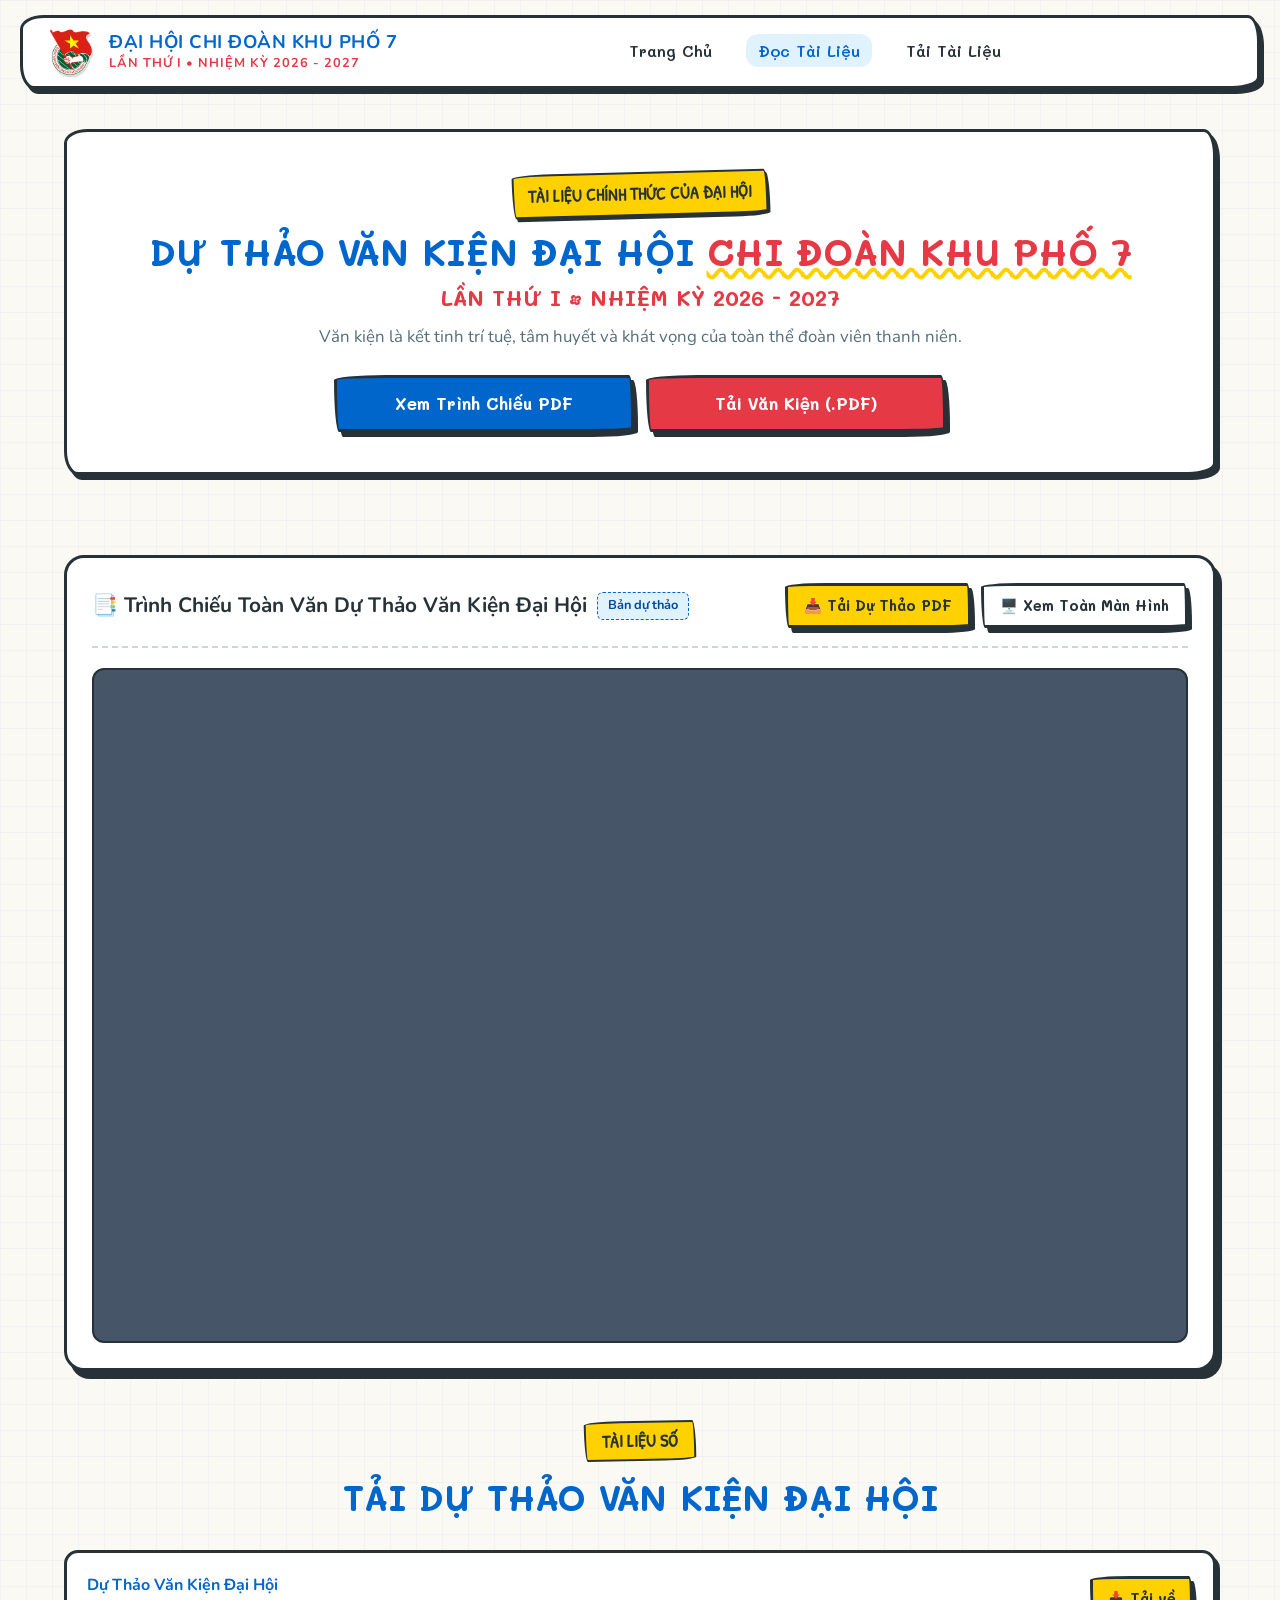
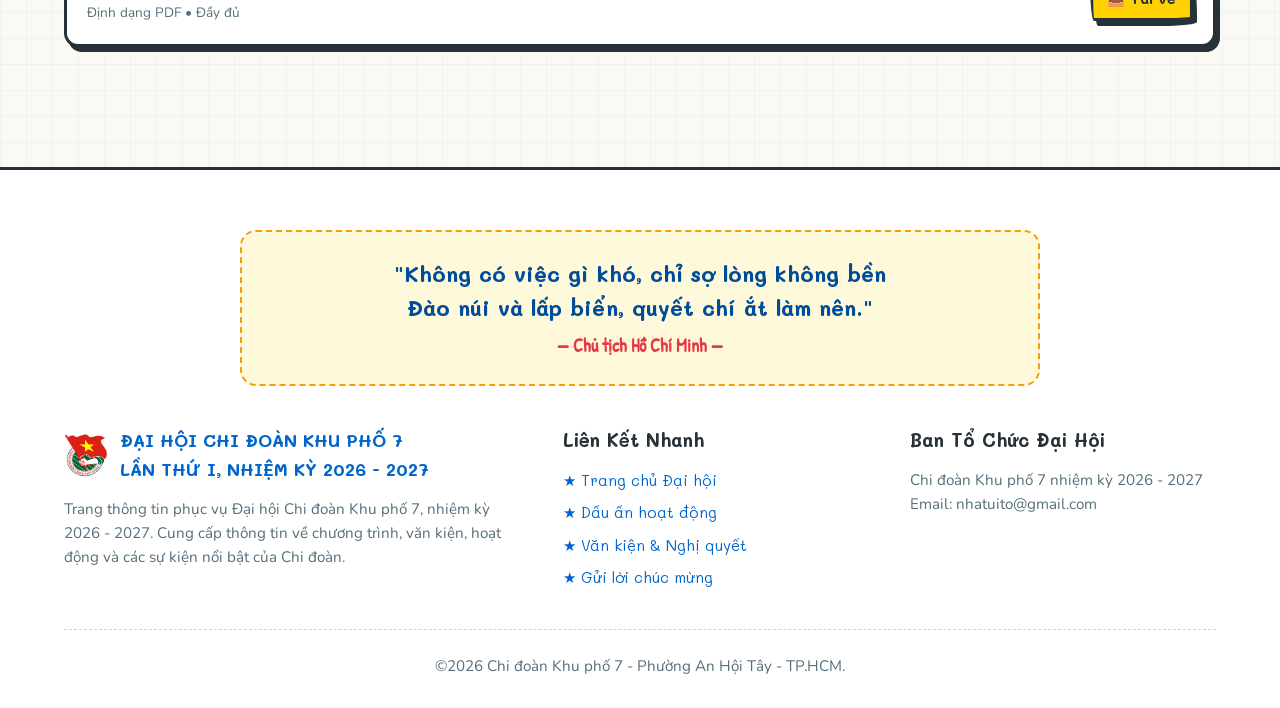
==== commit ede4a5a0: "change name" ====
--- a/vankien.html
+++ b/vankien.html
@@ -3,8 +3,8 @@
 <head>
   <meta charset="UTF-8">
   <meta name="viewport" content="width=device-width, initial-scale=1.0">
-  <title>Đại hội Chi đoàn Khu phố 8 | Văn kiện Đại hội 2026 - 2027</title>
-  <meta name="description" content="Tra cứu và tải Văn kiện Đại hội Chi đoàn Khu phố 8, nhiệm kỳ 2026 - 2027.">
+  <title>Đại hội Chi đoàn Khu phố 7 | Văn kiện Đại hội 2026 - 2027</title>
+  <meta name="description" content="Tra cứu và tải Văn kiện Đại hội Chi đoàn Khu phố 7, nhiệm kỳ 2026 - 2027.">
   <link rel="stylesheet" href="css/style.css">
   <link rel="icon" type="image/png" href="assets/images/logo_doan.png">
 </head>
@@ -18,7 +18,7 @@
       <a href="index.html" class="nav-brand">
         <img src="assets/images/logo_doan.png" alt="Logo Đoàn TNCS Hồ Chí Minh" class="nav-logo">
         <div class="nav-titles">
-          <span class="nav-title-main">ĐẠI HỘI CHI ĐOÀN KHU PHỐ 8</span>
+          <span class="nav-title-main">ĐẠI HỘI CHI ĐOÀN KHU PHỐ 7</span>
           <span class="nav-title-sub">LẦN THỨ I • NHIỆM KỲ 2026 - 2027</span>
         </div>
       </a>
@@ -48,7 +48,7 @@
         <div class="vankien-banner">
           <span class="hero-badge vankien-banner-badge">TÀI LIỆU CHÍNH THỨC CỦA ĐẠI HỘI</span>
           <h1 class="hero-title-main vankien-banner-title">
-            DỰ THẢO VĂN KIỆN ĐẠI HỘI <span>CHI ĐOÀN KHU PHỐ 8</span>
+            DỰ THẢO VĂN KIỆN ĐẠI HỘI <span>CHI ĐOÀN KHU PHỐ 7</span>
           </h1>
           <div class="vankien-banner-unit">
             LẦN THỨ I • NHIỆM KỲ 2026 - 2027
@@ -162,12 +162,12 @@
           <div class="footer-logo-wrap">
             <img src="assets/images/logo_doan.png" alt="Logo Đoàn" style="width: 44px; height: 44px;">
             <div style="font-family: 'Mali', cursive; font-weight: 700; color: var(--primary-blue); font-size: 1.1rem;">
-              ĐẠI HỘI CHI ĐOÀN KHU PHỐ 8<br>
+              ĐẠI HỘI CHI ĐOÀN KHU PHỐ 7<br>
               LẦN THỨ I, NHIỆM KỲ 2026 - 2027
             </div>
           </div>
           <p style="font-size: 0.95rem; color: var(--ink-muted); line-height: 1.6;">
-            Trang thông tin phục vụ Đại hội Chi đoàn Khu phố 8, nhiệm kỳ 2026 - 2027. Cung cấp thông tin về chương trình, văn kiện, hoạt động và các sự kiện nổi bật của Chi đoàn.
+            Trang thông tin phục vụ Đại hội Chi đoàn Khu phố 7, nhiệm kỳ 2026 - 2027. Cung cấp thông tin về chương trình, văn kiện, hoạt động và các sự kiện nổi bật của Chi đoàn.
           </p>
         </div>
 
@@ -184,14 +184,14 @@
         <div>
           <h4 style="font-size: 1.15rem; color: var(--ink-color); margin-bottom: 12px;">Ban Tổ Chức Đại Hội</h4>
           <p style="font-size: 0.95rem; color: var(--ink-muted); line-height: 1.6;">
-            Chi đoàn Khu phố 8 nhiệm kỳ 2026 - 2027<br>
+            Chi đoàn Khu phố 7 nhiệm kỳ 2026 - 2027<br>
             Email: nhatuito@gmail.com<br>
           </p>
         </div>
       </div>
 
       <div class="footer-bottom">
-        <p>©2026 Chi đoàn Khu phố 8 - Phường An Hội Tây - TP.HCM.</p>
+        <p>©2026 Chi đoàn Khu phố 7 - Phường An Hội Tây - TP.HCM.</p>
       </div>
     </div>
   </footer>
